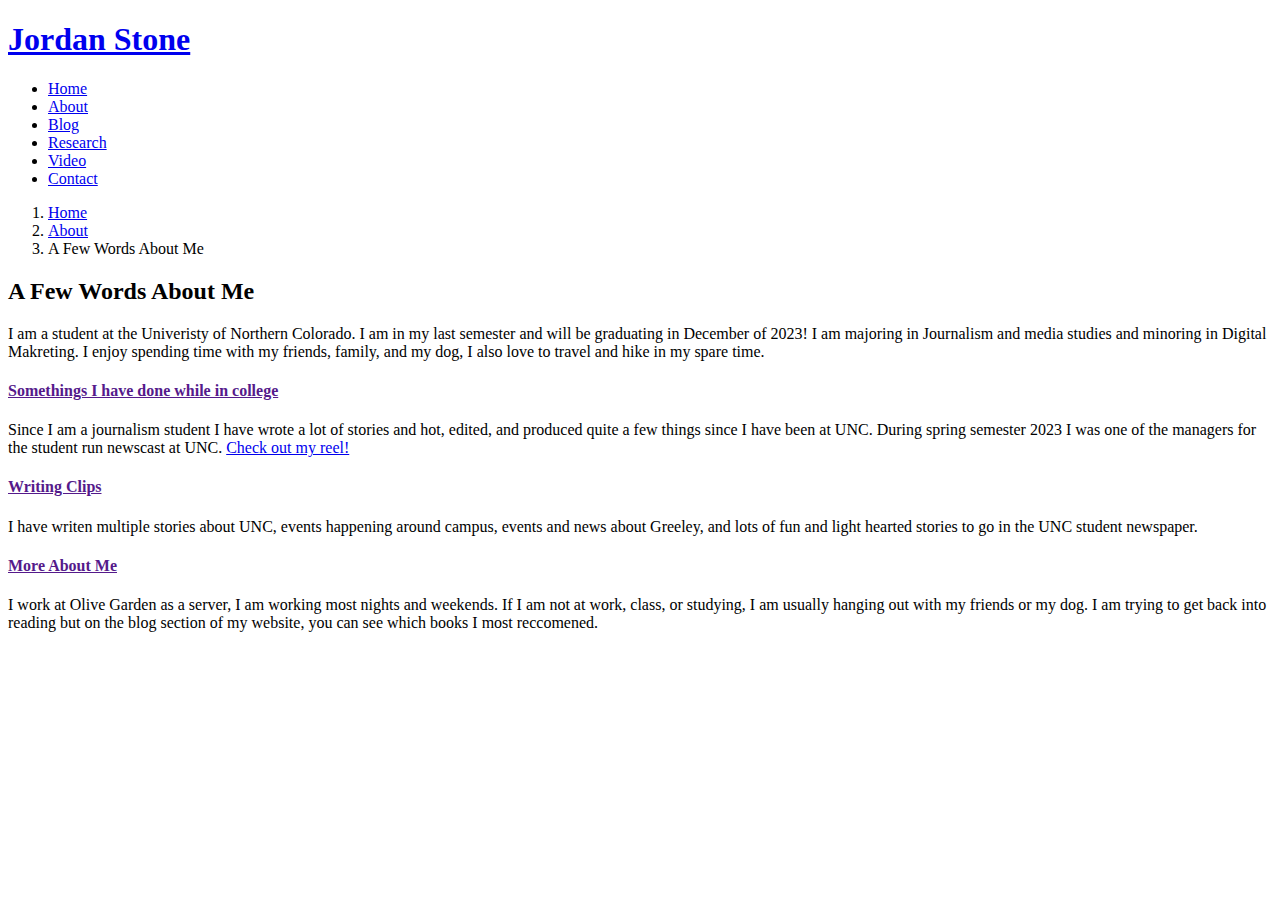
==== about.html @ 198451d2 "Update about.html" ====
<!DOCTYPE html>
<html lang="en">

<head>
  <meta charset="utf-8">
  <meta content="width=device-width, initial-scale=1.0" name="viewport">

  <title>A Few Words About Me</title>
  <meta name="description" content="This page is an overview of my professional and personal interests" >
  <meta name="keywords" content="Jordan Stone, about me" >

  <!-- Favicons -->
  <link href="assets/img/cat-favicon.png" rel="icon">
  <link href="assets/img/apple-touch-icon.png" rel="apple-touch-icon">

  <!-- Google Fonts -->
  <link href="https://fonts.googleapis.com/css?family=Open+Sans:300,300i,400,400i,700,700i|Poppins:300,400,500,700" rel="stylesheet">

  <!-- Vendor CSS Files -->
  <link href="assets/vendor/aos/aos.css" rel="stylesheet">
  <link href="assets/vendor/bootstrap/css/bootstrap.min.css" rel="stylesheet">
  <link href="assets/vendor/bootstrap-icons/bootstrap-icons.css" rel="stylesheet">
  <link href="assets/vendor/boxicons/css/boxicons.min.css" rel="stylesheet">
  <link href="assets/vendor/glightbox/css/glightbox.min.css" rel="stylesheet">
  <link href="assets/vendor/swiper/swiper-bundle.min.css" rel="stylesheet">

  <!-- Template Main CSS File -->
  <link href="assets/css/style.css" rel="stylesheet">

</head>

<body>

  <!-- ======= Header ======= -->
  <header id="header" class="fixed-top d-flex align-items-center ">
    <div class="container d-flex justify-content-between align-items-center">

      <div id="logo">
        <h1><a href="index.html">Jordan Stone</a></h1> <!-- use this to place your name at the top left of the page THIS IS A TEST OF WEB VSTUDIO-->
      </div>

      <nav id="navbar" class="navbar">
        <ul>
          <li><a class="nav-link scrollto " href="index.html">Home</a></li>
          <li><a class="nav-link scrollto active" href="about.html">About</a></li>
          <li><a class="nav-link scrollto" href="blog.html">Blog</a></li>
          <li><a class="nav-link scrollto" href="research1.html">Research</a></li>
          <li><a class="nav-link scrollto" href="video.html">Video</a></li>
          <li><a class="nav-link scrollto" href="contact.html">Contact</a></li>
        </ul>
        <i class="bi bi-list mobile-nav-toggle"></i>
      </nav><!-- .navbar -->
    </div>
  </header><!-- End Header -->

  <main id="main">

    <!-- ======= Breadcrumbs Section ======= -->
    <section class="breadcrumbs">
      <div class="container">

        <div class="d-flex justify-content-between align-items-center">
          <ol>
            <li><a href="index.html">Home</a></li>
            <li><a href="about.html">About</a></li>
            <li>A Few Words About Me</li>
          </ol>
        </div>

      </div>
    </section><!-- Breadcrumbs Section -->

    <!-- ======= About Section ======= -->
    <section id="about">
      <div class="container" data-aos="fade-up">
        <div class="row about-container">

          <div class="col-lg-6 content order-lg-1 order-2">
            <h2 class="title">A Few Words About Me</h2>
            <p>
              I am a student at the Univeristy of Northern Colorado. I am in my last semester and will be graduating in December of 2023! I am majoring in Journalism and media studies and minoring in Digital Makreting. I enjoy spending time with my friends, family, and my dog, I also love to travel and hike in my spare time. 
            </p>

            <div class="icon-box" data-aos="fade-up" data-aos-delay="100">
              <div class="icon"><i class="bi bi-briefcase"></i></div>
              <h4 class="title"><a href="">Somethings I have done while in college</a></h4>
              <p class="description">Since I am a journalism student I have wrote a lot of stories and hot, edited, and produced quite a few things since I have been at UNC. During spring semester 2023 I was one of the managers for the student run newscast at UNC.  <a href = https://youtu.be/X9_AdzK4MsI?si=q8u37fJsp90H7fnr> Check out my reel!</a></p>
            </div>

            <div class="icon-box" data-aos="fade-up" data-aos-delay="200">
              <div class="icon"><i class="bi bi-card-checklist"></i></div>
              <h4 class="title"><a href="">Writing Clips</a></h4>
              <p class="description">I have writen multiple stories about UNC, events happening around campus, events and news about Greeley, and lots of fun and light hearted stories to go in the UNC student newspaper.</p>
            </div>

            <div class="icon-box" data-aos="fade-up" data-aos-delay="300">
              <div class="icon"><i class="bi bi-binoculars"></i></div>
              <h4 class="title"><a href="">More About Me</a></h4>
              <p class="description">I work at Olive Garden as a server, I am working most nights and weekends. If I am not at work, class, or studying, I am usually hanging out with my friends or my dog. I am trying to get back into reading but on the blog section of my website, you can see which books I most reccomened.</p>
            </div>

          </div>

          <div class="col-lg-6 background order-lg-2 order-1" data-aos="fade-left" data-aos-delay="100"></div>
        </div>

      </div>
    </section><!-- End About Section -->

  </main><!-- End #main -->

  <a href="#" class="back-to-top d-flex align-items-center justify-content-center"><i class="bi bi-arrow-up-short"></i></a>

  <!-- Vendor JS Files -->
  <script src="assets/vendor/purecounter/purecounter.js"></script>
  <script src="assets/vendor/aos/aos.js"></script>
  <script src="assets/vendor/bootstrap/js/bootstrap.bundle.min.js"></script>
  <script src="assets/vendor/glightbox/js/glightbox.min.js"></script>
  <script src="assets/vendor/isotope-layout/isotope.pkgd.min.js"></script>
  <script src="assets/vendor/swiper/swiper-bundle.min.js"></script>
  <script src="assets/vendor/php-email-form/validate.js"></script>

  <!-- Template Main JS File -->
  <script src="assets/js/main.js"></script>

</body>

</html>
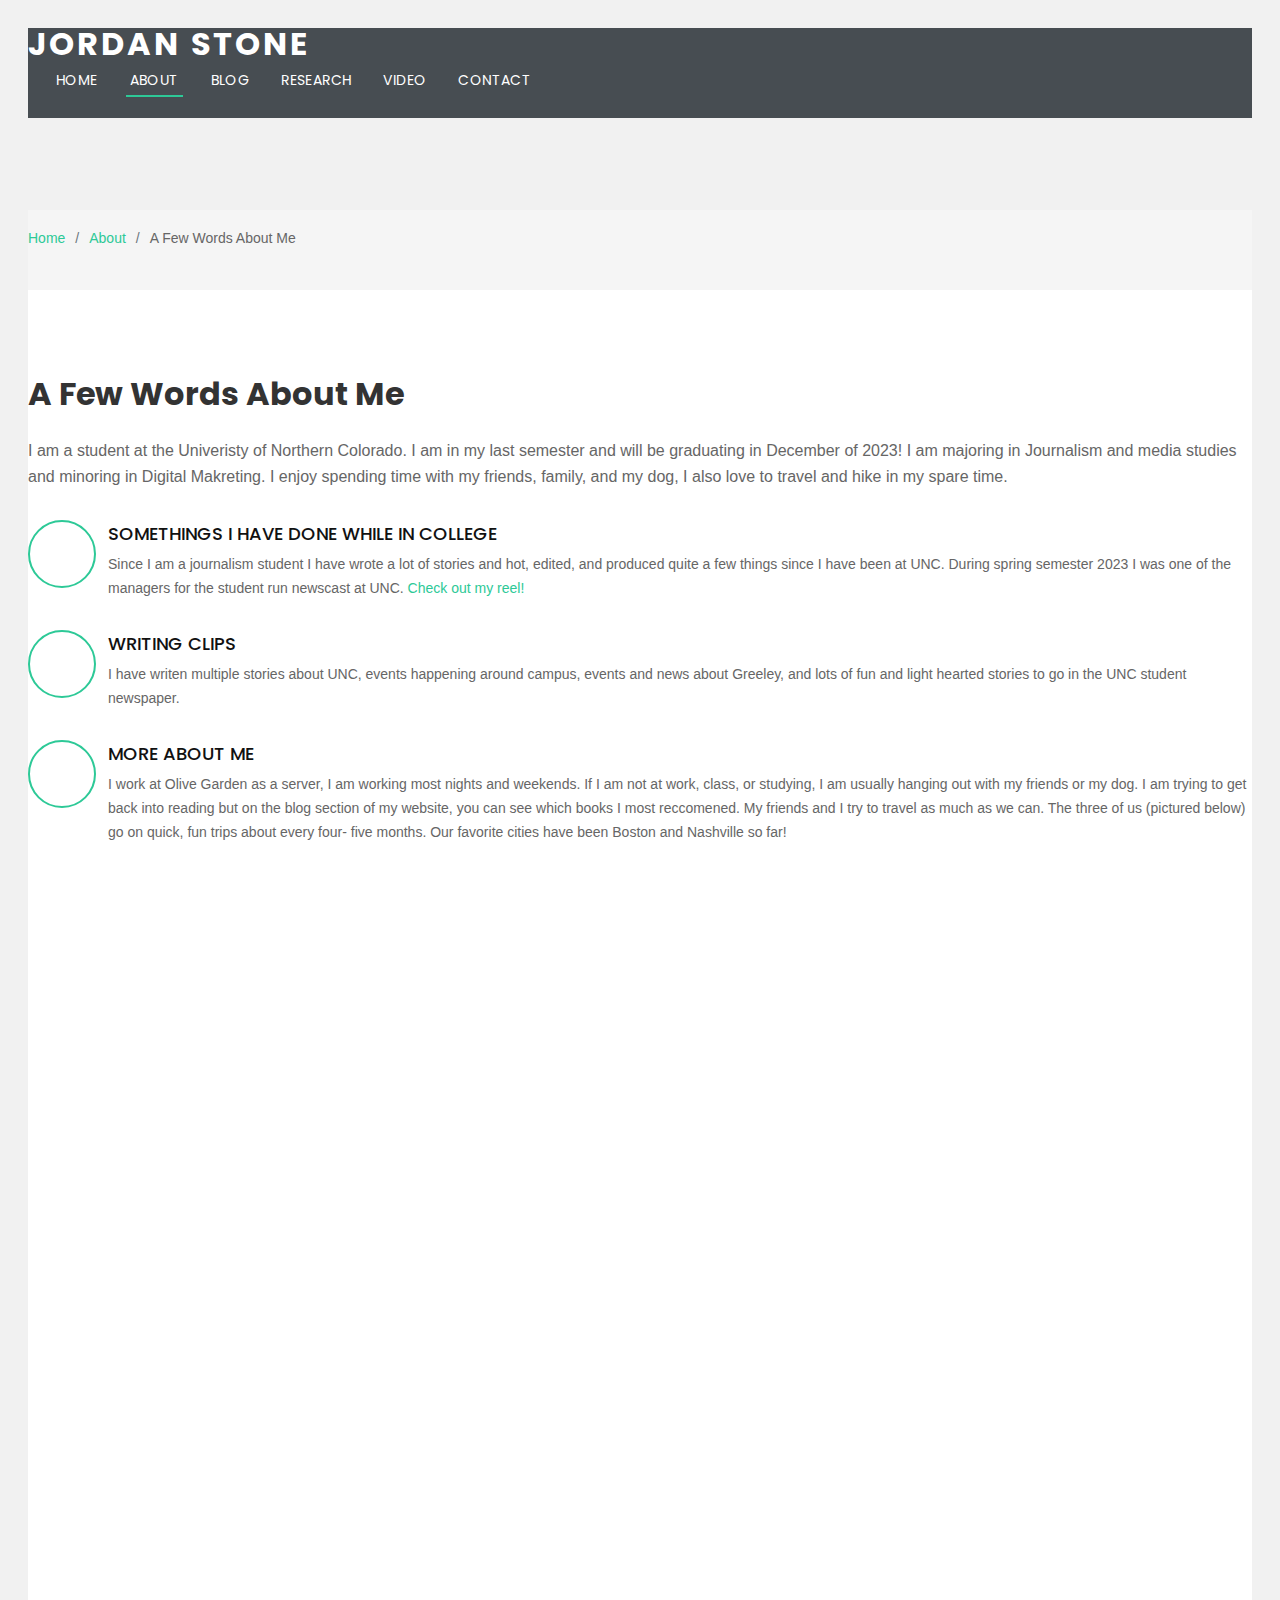
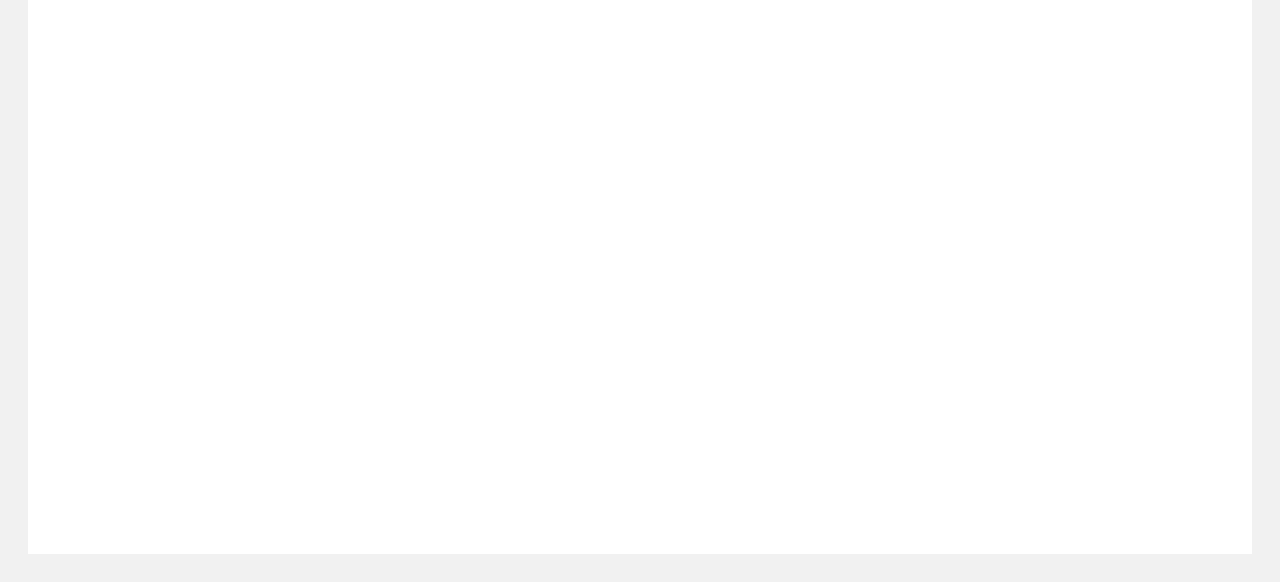
==== commit a972d842: "Update about.html" ====
--- a/about.html
+++ b/about.html
@@ -5,7 +5,7 @@
   <meta charset="utf-8">
   <meta content="width=device-width, initial-scale=1.0" name="viewport">
 
-  <title>A Few Words About Me</title>
+  <title>About</title>
   <meta name="description" content="This page is an overview of my professional and personal interests" >
   <meta name="keywords" content="Jordan Stone, about me" >
 
@@ -96,7 +96,7 @@
             <div class="icon-box" data-aos="fade-up" data-aos-delay="300">
               <div class="icon"><i class="bi bi-binoculars"></i></div>
               <h4 class="title"><a href="">More About Me</a></h4>
-              <p class="description">I work at Olive Garden as a server, I am working most nights and weekends. If I am not at work, class, or studying, I am usually hanging out with my friends or my dog. I am trying to get back into reading but on the blog section of my website, you can see which books I most reccomened.</p>
+              <p class="description">I work at Olive Garden as a server, I am working most nights and weekends. If I am not at work, class, or studying, I am usually hanging out with my friends or my dog. I am trying to get back into reading but on the blog section of my website, you can see which books I most reccomened. My friends and I try to travel as much as we can. The three of us (pictured below) go on quick, fun trips about every four- five months. Our favorite cities have been Boston and Nashville so far!</p>
             </div>
 
           </div>
--- a/assets/css/style.css
+++ b/assets/css/style.css
@@ -0,0 +1,1028 @@
+/**
+* Template Name: Regna - v4.7.0
+* Template URL: https://bootstrapmade.com/regna-bootstrap-onepage-template/
+* Author: BootstrapMade.com
+* License: https://bootstrapmade.com/license/
+*/
+
+/*--------------------------------------------------------------
+# General
+--------------------------------------------------------------*/
+body {
+  background: #fff;
+  color: #666666;
+  font-family: "Open Sans", sans-serif;
+}
+
+a {
+  color: #2dc997;
+  text-decoration: none;
+}
+
+a:hover, a:active, a:focus {
+  color: #2dca98;
+  outline: none;
+  text-decoration: none;
+}
+
+p {
+  padding: 0;
+  margin: 0 0 30px 0;
+}
+
+h1, h2, h3, h4, h5, h6 {
+  font-family: "Poppins", sans-serif;
+  font-weight: 400;
+  margin: 0 0 20px 0;
+  padding: 0;
+}
+
+/*--------------------------------------------------------------
+# Back to top button
+--------------------------------------------------------------*/
+.back-to-top {
+  position: fixed;
+  visibility: hidden;
+  opacity: 0;
+  right: 15px;
+  bottom: 15px;
+  z-index: 996;
+  background: #2dc997;
+  width: 40px;
+  height: 40px;
+  border-radius: 4px;
+  transition: all 0.4s;
+}
+.back-to-top i {
+  font-size: 28px;
+  color: #fff;
+  line-height: 0;
+}
+.back-to-top:hover {
+  background: #49d6a9;
+  color: #fff;
+}
+.back-to-top.active {
+  visibility: visible;
+  opacity: 1;
+}
+
+/*--------------------------------------------------------------
+# Disable AOS delay on mobile
+--------------------------------------------------------------*/
+@media screen and (max-width: 768px) {
+  [data-aos-delay] {
+    transition-delay: 0 !important;
+  }
+}
+/*--------------------------------------------------------------
+# Header
+--------------------------------------------------------------*/
+#header {
+  height: 90px;
+  transition: all 0.5s;
+  z-index: 997;
+  background: rgba(52, 59, 64, 0.9);
+}
+#header #logo h1 {
+  font-size: 32px;
+  margin: 0;
+  line-height: 1;
+  font-family: "Poppins", sans-serif;
+  font-weight: 700;
+  letter-spacing: 3px;
+  text-transform: uppercase;
+}
+#header #logo h1 a, #header #logo h1 a:hover {
+  color: #fff;
+}
+#header #logo img {
+  padding: 0;
+  margin: 0;
+}
+#header.header-transparent {
+  background: transparent;
+}
+#header.header-scrolled {
+  background: rgba(52, 59, 64, 0.9);
+  height: 70px;
+  transition: all 0.5s;
+}
+
+.scrolled-offset {
+  margin-top: 70px;
+}
+
+/*--------------------------------------------------------------
+# Navigation Menu
+--------------------------------------------------------------*/
+/**
+* Desktop Navigation 
+*/
+.navbar {
+  padding: 0;
+}
+.navbar ul {
+  margin: 0;
+  padding: 0;
+  display: flex;
+  list-style: none;
+  align-items: center;
+}
+.navbar li {
+  position: relative;
+}
+.navbar > ul > li {
+  white-space: nowrap;
+  padding: 10px 0 10px 24px;
+}
+.navbar a, .navbar a:focus {
+  display: flex;
+  align-items: center;
+  justify-content: space-between;
+  font-family: "Poppins", sans-serif;
+  color: #fff;
+  font-size: 14px;
+  padding: 0 4px;
+  white-space: nowrap;
+  transition: 0.3s;
+  letter-spacing: 0.4px;
+  position: relative;
+  text-transform: uppercase;
+}
+.navbar a i, .navbar a:focus i {
+  font-size: 12px;
+  line-height: 0;
+  margin-left: 5px;
+}
+.navbar > ul > li > a:before {
+  content: "";
+  position: absolute;
+  width: 100%;
+  height: 2px;
+  bottom: -6px;
+  left: 0;
+  background-color: #2dc997;
+  visibility: hidden;
+  transform: scaleX(0);
+  transition: all 0.3s ease-in-out 0s;
+}
+.navbar a:hover:before, .navbar li:hover > a:before, .navbar .active:before {
+  visibility: visible;
+  transform: scaleX(1);
+}
+.navbar a:hover, .navbar .active, .navbar .active:focus, .navbar li:hover > a {
+  color: #fff;
+}
+.navbar .dropdown ul {
+  display: block;
+  position: absolute;
+  left: 24px;
+  top: calc(100% + 30px);
+  margin: 0;
+  padding: 10px 0;
+  z-index: 99;
+  opacity: 0;
+  visibility: hidden;
+  background: #fff;
+  box-shadow: 0px 0px 30px rgba(127, 137, 161, 0.25);
+  transition: 0.3s;
+}
+.navbar .dropdown ul li {
+  min-width: 200px;
+}
+.navbar .dropdown ul a {
+  padding: 10px 20px;
+  font-size: 14px;
+  text-transform: none;
+  color: #666666;
+}
+.navbar .dropdown ul a i {
+  font-size: 12px;
+}
+.navbar .dropdown ul a:hover, .navbar .dropdown ul .active:hover, .navbar .dropdown ul li:hover > a {
+  color: #2dc997;
+}
+.navbar .dropdown:hover > ul {
+  opacity: 1;
+  top: 100%;
+  visibility: visible;
+}
+.navbar .dropdown .dropdown ul {
+  top: 0;
+  left: calc(100% - 30px);
+  visibility: hidden;
+}
+.navbar .dropdown .dropdown:hover > ul {
+  opacity: 1;
+  top: 0;
+  left: 100%;
+  visibility: visible;
+}
+@media (max-width: 1366px) {
+  .navbar .dropdown .dropdown ul {
+    left: -90%;
+  }
+  .navbar .dropdown .dropdown:hover > ul {
+    left: -100%;
+  }
+}
+
+/**
+* Mobile Navigation 
+*/
+.mobile-nav-toggle {
+  color: #fff;
+  font-size: 28px;
+  cursor: pointer;
+  display: none;
+  line-height: 0;
+  transition: 0.5s;
+}
+
+@media (max-width: 991px) {
+  .mobile-nav-toggle {
+    display: block;
+  }
+
+  .navbar ul {
+    display: none;
+  }
+}
+.navbar-mobile {
+  position: fixed;
+  overflow: hidden;
+  top: 0;
+  right: 0;
+  left: 0;
+  bottom: 0;
+  background: rgba(77, 77, 77, 0.9);
+  transition: 0.3s;
+  z-index: 999;
+}
+.navbar-mobile .mobile-nav-toggle {
+  position: absolute;
+  top: 15px;
+  right: 15px;
+}
+.navbar-mobile ul {
+  display: block;
+  position: absolute;
+  top: 55px;
+  right: 15px;
+  bottom: 15px;
+  left: 15px;
+  padding: 10px 0;
+  background-color: #fff;
+  overflow-y: auto;
+  transition: 0.3s;
+}
+.navbar-mobile > ul > li {
+  padding: 0;
+}
+.navbar-mobile a:hover:before, .navbar-mobile li:hover > a:before, .navbar-mobile .active:before {
+  visibility: hidden;
+}
+.navbar-mobile a, .navbar-mobile a:focus {
+  padding: 10px 20px;
+  font-size: 15px;
+  color: #666666;
+}
+.navbar-mobile a:hover, .navbar-mobile .active, .navbar-mobile li:hover > a {
+  color: #2dc997;
+}
+.navbar-mobile .getstarted, .navbar-mobile .getstarted:focus {
+  margin: 15px;
+}
+.navbar-mobile .dropdown ul {
+  position: static;
+  display: none;
+  margin: 10px 20px;
+  padding: 10px 0;
+  z-index: 99;
+  opacity: 1;
+  visibility: visible;
+  background: #fff;
+  box-shadow: 0px 0px 30px rgba(127, 137, 161, 0.25);
+}
+.navbar-mobile .dropdown ul li {
+  min-width: 200px;
+}
+.navbar-mobile .dropdown ul a {
+  padding: 10px 20px;
+}
+.navbar-mobile .dropdown ul a i {
+  font-size: 12px;
+}
+.navbar-mobile .dropdown ul a:hover, .navbar-mobile .dropdown ul .active:hover, .navbar-mobile .dropdown ul li:hover > a {
+  color: #2dc997;
+}
+.navbar-mobile .dropdown > .dropdown-active {
+  display: block;
+}
+
+/*--------------------------------------------------------------
+# Hero Section
+--------------------------------------------------------------*/
+#hero {
+  width: 100%;
+  height: 100vh;
+  background: url(../img/hero-bg.jpg) top center;
+  background-size: cover;
+  position: relative;
+}
+@media (min-width: 1024px) {
+  #hero {
+    background-attachment: fixed;
+  }
+}
+#hero:before {
+  content: "";
+  background: rgba(0, 0, 0, 0.6);
+  position: absolute;
+  bottom: 0;
+  top: 0;
+  left: 0;
+  right: 0;
+}
+#hero .hero-container {
+  position: absolute;
+  bottom: 0;
+  top: 0;
+  left: 0;
+  right: 0;
+  display: flex;
+  justify-content: center;
+  align-items: center;
+  flex-direction: column;
+  text-align: center;
+}
+#hero h1 {
+  margin: 30px 0 10px 0;
+  font-size: 48px;
+  font-weight: 700;
+  line-height: 56px;
+  text-transform: uppercase;
+  color: #fff;
+}
+@media (max-width: 768px) {
+  #hero h1 {
+    font-size: 28px;
+    line-height: 36px;
+  }
+}
+#hero h2 {
+  color: #eee;
+  margin-bottom: 50px;
+  font-size: 24px;
+}
+@media (max-width: 768px) {
+  #hero h2 {
+    font-size: 18px;
+    line-height: 24px;
+    margin-bottom: 30px;
+  }
+}
+#hero .btn-get-started {
+  font-family: "Poppins", sans-serif;
+  text-transform: uppercase;
+  font-weight: 500;
+  font-size: 16px;
+  letter-spacing: 1px;
+  display: inline-block;
+  padding: 8px 28px;
+  border-radius: 50px;
+  transition: 0.5s;
+  margin: 10px;
+  border: 2px solid #fff;
+  color: #fff;
+}
+#hero .btn-get-started:hover {
+  background: #2dc997;
+  border: 2px solid #2dc997;
+}
+
+/*--------------------------------------------------------------
+# Sections
+--------------------------------------------------------------*/
+section {
+  overflow: hidden;
+}
+
+/* Sections Header
+--------------------------------*/
+.section-header .section-title {
+  font-size: 32px;
+  color: #111;
+  text-transform: uppercase;
+  text-align: center;
+  font-weight: 700;
+  margin-bottom: 5px;
+}
+.section-header .section-description {
+  text-align: center;
+  padding-bottom: 40px;
+  color: #999;
+}
+
+/*--------------------------------------------------------------
+# Breadcrumbs
+--------------------------------------------------------------*/
+.breadcrumbs {
+  padding: 20px 0;
+  background-color: whitesmoke;
+  min-height: 40px;
+  margin-top: 92px;
+}
+.breadcrumbs h2 {
+  font-size: 24px;
+  font-weight: 300;
+  margin: 0;
+}
+@media (max-width: 992px) {
+  .breadcrumbs h2 {
+    margin: 0 0 10px 0;
+  }
+}
+.breadcrumbs ol {
+  display: flex;
+  flex-wrap: wrap;
+  list-style: none;
+  padding: 0;
+  margin: 0;
+  font-size: 14px;
+}
+.breadcrumbs ol li + li {
+  padding-left: 10px;
+}
+.breadcrumbs ol li + li::before {
+  display: inline-block;
+  padding-right: 10px;
+  color: #6c757d;
+  content: "/";
+}
+@media (max-width: 768px) {
+  .breadcrumbs .d-flex {
+    display: block !important;
+  }
+  .breadcrumbs ol {
+    display: block;
+  }
+  .breadcrumbs ol li {
+    display: inline-block;
+  }
+}
+
+/* A Few Words About Me Section
+--------------------------------*/
+#about {
+  background: #fff;
+  padding: 80px 0;
+}
+#about .about-container .background {
+  min-height: 1200px;
+  background: url(https://github.com/jordanstone1/simplesite/blob/main/assets/img/IMG_8974.jpeg?raw=true) center top no-repeat; /* this sets the image and properties on the about page */
+  margin-bottom: 0px;
+}
+#about .about-container .content {
+  background: #fff;
+}
+#about .about-container .title {
+  color: #333;
+  font-weight: 700;
+  font-size: 32px;
+}
+@media (max-width: 768px) {
+  #about .about-container .title {
+    padding-top: 15px;
+  }
+}
+#about .about-container p {
+  line-height: 26px;
+}
+#about .about-container p:last-child {
+  margin-bottom: 0;
+}
+#about .about-container .icon-box {
+  background: #fff;
+  background-size: cover;
+  padding: 0 0 30px 0;
+}
+#about .about-container .icon-box .icon {
+  float: left;
+  background: #fff;
+  width: 64px;
+  height: 64px;
+  display: flex;
+  justify-content: center;
+  align-items: center;
+  flex-direction: column;
+  text-align: center;
+  border-radius: 50%;
+  border: 2px solid #2dc997;
+}
+#about .about-container .icon-box .icon i {
+  color: #2dc997;
+  font-size: 24px;
+  line-height: 0;
+}
+#about .about-container .icon-box .title {
+  margin-left: 80px;
+  font-weight: 500;
+  margin-bottom: 5px;
+  font-size: 18px;
+  text-transform: uppercase;
+}
+#about .about-container .icon-box .title a {
+  color: #111;
+}
+#about .about-container .icon-box .description {
+  margin-left: 80px;
+  line-height: 24px;
+  font-size: 14px;
+}
+
+/* Blog Section
+--------------------------------*/
+body {
+  font-family: Arial;
+  padding: 20px;
+  background: #f1f1f1;
+}
+
+/* Header/Blog Title */
+.header {
+  padding: 30px;
+  font-size: 40px;
+  text-align: center;
+  background: white;
+}
+
+/* Create two unequal columns that floats next to each other */
+/* Left column */
+.leftcolumn {
+  float: left;
+  width: 75%;
+}
+
+/* Right column */
+.rightcolumn {
+  float: right;
+  width: 25%;
+  padding-left: 20px;
+}
+
+/* Blog image */
+.blogimg {
+  background-color: rgb(253, 250, 250);
+  width: 70%;
+  padding: 1px;
+}
+
+/* Add a card effect for articles */
+.card {
+  background-color: rgb(250, 248, 248);
+  padding: 20px;
+  margin-top: 20px;
+}
+
+/* Clear floats after the columns */
+.row:after {
+  content: "";
+  display: table;
+  clear: both;
+}
+
+/* Services Section
+--------------------------------*/
+#services {
+  background: #fff;
+  background-size: cover;
+  padding: 80px 0 60px 0;
+}
+#services .box {
+  padding: 50px 20px;
+  margin-bottom: 50px;
+  text-align: center;
+  border: 1px solid #e6e6e6;
+  height: 200px;
+  position: relative;
+  background: #fafafa;
+}
+#services .icon {
+  position: absolute;
+  top: -36px;
+  left: calc(50% - 36px);
+  transition: 0.2s;
+  border-radius: 50%;
+  border: 6px solid #fff;
+  display: flex;
+  justify-content: center;
+  align-items: center;
+  flex-direction: column;
+  text-align: center;
+  width: 72px;
+  height: 72px;
+  background: #2dc997;
+}
+#services .icon a {
+  display: inline-block;
+}
+#services .icon i {
+  color: #fff;
+  font-size: 24px;
+  line-height: 0;
+}
+#services .box:hover .icon {
+  background: #fff;
+  border: 2px solid #2dc997;
+}
+#services .box:hover .icon i {
+  color: #2dc997;
+}
+#services .box:hover .icon a {
+  color: #2dc997;
+}
+#services .title {
+  font-weight: 700;
+  font-size: 18px;
+  margin-bottom: 15px;
+  text-transform: uppercase;
+}
+#services .title a {
+  color: #111;
+}
+#services .description {
+  font-size: 14px;
+  line-height: 24px;
+}
+
+/* Call To Action Section
+--------------------------------*/
+#call-to-action {
+  background: linear-gradient(rgba(0, 0, 0, 0.6), rgba(0, 0, 0, 0.6)), url(../img/call-to-action-bg.jpg) fixed center center;
+  background-size: cover;
+  padding: 80px 0;
+}
+@media (max-width: 1024px) {
+  #call-to-action {
+    background-attachment: scroll;
+  }
+}
+#call-to-action .cta-title {
+  color: #fff;
+  font-size: 28px;
+  font-weight: 700;
+}
+#call-to-action .cta-text {
+  color: #fff;
+}
+@media (min-width: 769px) {
+  #call-to-action .cta-btn-container {
+    display: flex;
+    align-items: center;
+    justify-content: flex-end;
+  }
+}
+#call-to-action .cta-btn {
+  font-family: "Poppins", sans-serif;
+  text-transform: uppercase;
+  font-weight: 500;
+  font-size: 16px;
+  letter-spacing: 1px;
+  display: inline-block;
+  padding: 8px 30px;
+  border-radius: 50px;
+  transition: 0.5s;
+  margin: 10px;
+  border: 2px solid #fff;
+  color: #fff;
+}
+#call-to-action .cta-btn:hover {
+  background: #2dc997;
+  border: 2px solid #2dc997;
+}
+
+/* Research Portfolio Section
+--------------------------------*/
+#portfolio {
+  background: #f7f7f7;
+  padding: 80px 0;
+}
+#portfolio #portfolio-flters {
+  padding: 0;
+  margin: 0 auto 25px auto;
+  list-style: none;
+  text-align: center;
+  border-radius: 50px;
+}
+#portfolio #portfolio-flters li {
+  cursor: pointer;
+  display: inline-block;
+  padding: 12px 18px 14px 18px;
+  font-size: 14px;
+  font-weight: 500;
+  line-height: 1;
+  color: #666666;
+  margin: 0 5px 10px 5px;
+  transition: all ease-in-out 0.3s;
+  background: white;
+  border-radius: 4px;
+}
+#portfolio #portfolio-flters li:hover, #portfolio #portfolio-flters li.filter-active {
+  color: #fff;
+  background: #2dc997;
+}
+#portfolio #portfolio-flters li:last-child {
+  margin-right: 0;
+}
+#portfolio .portfolio-item {
+  margin-bottom: 30px;
+  overflow: hidden;
+}
+#portfolio .portfolio-item img {
+  position: relative;
+  top: 0;
+  transition: all 0.6s cubic-bezier(0.645, 0.045, 0.355, 1);
+}
+#portfolio .portfolio-item .portfolio-info {
+  opacity: 0;
+  position: absolute;
+  left: 12px;
+  right: 12px;
+  bottom: -50px;
+  z-index: 3;
+  transition: all ease-in-out 0.3s;
+  background: #2dc997;
+  padding: 15px 20px;
+}
+#portfolio .portfolio-item .portfolio-info h4 {
+  font-size: 18px;
+  color: #fff;
+  font-weight: 600;
+}
+#portfolio .portfolio-item .portfolio-info p {
+  color: #fff;
+  font-size: 14px;
+  margin-bottom: 0;
+}
+#portfolio .portfolio-item .portfolio-info .preview-link, #portfolio .portfolio-item .portfolio-info .details-link {
+  position: absolute;
+  right: 50px;
+  font-size: 24px;
+  top: calc(50% - 18px);
+  color: white;
+  transition: ease-in-out 0.3s;
+}
+#portfolio .portfolio-item .portfolio-info .preview-link:hover, #portfolio .portfolio-item .portfolio-info .details-link:hover {
+  color: #a4ebd4;
+}
+#portfolio .portfolio-item .portfolio-info .details-link {
+  right: 15px;
+}
+#portfolio .portfolio-item:hover img {
+  top: -30px;
+}
+#portfolio .portfolio-item:hover .portfolio-info {
+  opacity: 1;
+  bottom: 0;
+}
+
+/*--------------------------------------------------------------
+# Research Portfolio Details
+--------------------------------------------------------------*/
+.portfolio-details {
+  padding-top: 40px;
+}
+.portfolio-details .portfolio-details-slider img {
+  width: 100%;
+}
+.portfolio-details .portfolio-details-slider .swiper-pagination {
+  margin-top: 20px;
+  position: relative;
+}
+.portfolio-details .portfolio-details-slider .swiper-pagination .swiper-pagination-bullet {
+  width: 12px;
+  height: 12px;
+  background-color: #fff;
+  opacity: 1;
+  border: 1px solid #2dc997;
+}
+.portfolio-details .portfolio-details-slider .swiper-pagination .swiper-pagination-bullet-active {
+  background-color: #2dc997;
+}
+.portfolio-details .portfolio-info {
+  padding: 30px;
+  box-shadow: 0px 0 30px rgba(102, 102, 102, 0.08);
+}
+.portfolio-details .portfolio-info h3 {
+  font-size: 22px;
+  font-weight: 700;
+  margin-bottom: 20px;
+  padding-bottom: 20px;
+  border-bottom: 1px solid #eee;
+}
+.portfolio-details .portfolio-info ul {
+  list-style: none;
+  padding: 0;
+  font-size: 15px;
+}
+.portfolio-details .portfolio-info ul li + li {
+  margin-top: 10px;
+}
+.portfolio-details .portfolio-description {
+  padding-top: 30px;
+}
+.portfolio-details .portfolio-description h2 {
+  font-size: 26px;
+  font-weight: 700;
+  margin-bottom: 20px;
+}
+.portfolio-details .portfolio-description p {
+  padding: 0;
+}
+
+/* MX Lab Section
+--------------------------------*/
+#team {
+  background: #fff;
+  padding: 80px 0 60px 0;
+}
+#team .member {
+  text-align: center;
+  margin-bottom: 20px;
+}
+#team .member .pic {
+  margin-bottom: 15px;
+  overflow: hidden;
+  height: 260px;
+}
+#team .member .pic img {
+  max-width: 100%;
+}
+#team .member h4 {
+  font-weight: 700;
+  margin-bottom: 2px;
+  font-size: 18px;
+}
+#team .member span {
+  font-style: italic;
+  display: block;
+  font-size: 13px;
+}
+#team .member .social {
+  margin-top: 15px;
+}
+#team .member .social a {
+  color: #b3b3b3;
+}
+#team .member .social a:hover {
+  color: #2dc997;
+}
+#team .member .social i {
+  font-size: 18px;
+  margin: 0 2px;
+}
+
+/* Contact Section
+--------------------------------*/
+#contact {
+  background: #f7f7f7;
+  padding: 80px 0 40px 0;
+}
+#contact #google-map {
+  height: 300px;
+  margin-bottom: 20px;
+}
+#contact .info {
+  color: #333333;
+}
+#contact .info i {
+  font-size: 32px;
+  color: #2dc997;
+  float: left;
+  line-height: 0;
+}
+#contact .info p {
+  padding: 0 0 10px 50px;
+  margin-bottom: 20px;
+  line-height: 22px;
+  font-size: 14px;
+}
+#contact .info .email p {
+  padding-top: 5px;
+}
+#contact .social-links {
+  padding: 20px 0;
+}
+#contact .social-links a {
+  font-size: 18px;
+  background: #333;
+  color: #fff;
+  line-height: 1;
+  border-radius: 50%;
+  text-align: center;
+  width: 36px;
+  height: 36px;
+  transition: 0.3s;
+  display: inline-flex;
+  align-items: center;
+  justify-content: center;
+}
+#contact .social-links a i {
+  line-height: 0;
+}
+#contact .social-links a:hover {
+  background: #2dc997;
+  color: #fff;
+}
+#contact .php-email-form .error-message {
+  display: none;
+  color: #fff;
+  background: #ed3c0d;
+  text-align: left;
+  padding: 15px;
+  font-weight: 600;
+}
+#contact .php-email-form .error-message br + br {
+  margin-top: 25px;
+}
+#contact .php-email-form .sent-message {
+  display: none;
+  color: #fff;
+  background: #18d26e;
+  text-align: center;
+  padding: 15px;
+  font-weight: 600;
+}
+#contact .php-email-form .loading {
+  display: none;
+  background: #fff;
+  text-align: center;
+  padding: 15px;
+}
+#contact .php-email-form .loading:before {
+  content: "";
+  display: inline-block;
+  border-radius: 50%;
+  width: 24px;
+  height: 24px;
+  margin: 0 10px -6px 0;
+  border: 3px solid #18d26e;
+  border-top-color: #eee;
+  -webkit-animation: animate-loading 1s linear infinite;
+  animation: animate-loading 1s linear infinite;
+}
+#contact .php-email-form input, #contact .php-email-form textarea {
+  border-radius: 0;
+  box-shadow: none;
+  font-size: 14px;
+}
+#contact .php-email-form input::focus, #contact .php-email-form textarea::focus {
+  background-color: #2dc997;
+}
+#contact .php-email-form button[type=submit] {
+  background: #2dc997;
+  border: 0;
+  padding: 10px 24px;
+  color: #fff;
+  transition: 0.4s;
+}
+#contact .php-email-form button[type=submit]:hover {
+  background: #51d8ad;
+}
+@-webkit-keyframes animate-loading {
+  0% {
+    transform: rotate(0deg);
+  }
+  100% {
+    transform: rotate(360deg);
+  }
+}
+@keyframes animate-loading {
+  0% {
+    transform: rotate(0deg);
+  }
+  100% {
+    transform: rotate(360deg);
+  }
+}
+
+/*--------------------------------------------------------------
+# Footer
+--------------------------------------------------------------*/
+#footer {
+  background: #343b40;
+  padding: 30px 0;
+  color: #fff;
+  font-size: 14px;
+}
+#footer .copyright {
+  text-align: center;
+}
+#footer .credits {
+  padding-top: 10px;
+  text-align: center;
+  font-size: 13px;
+  color: #ccc;
+}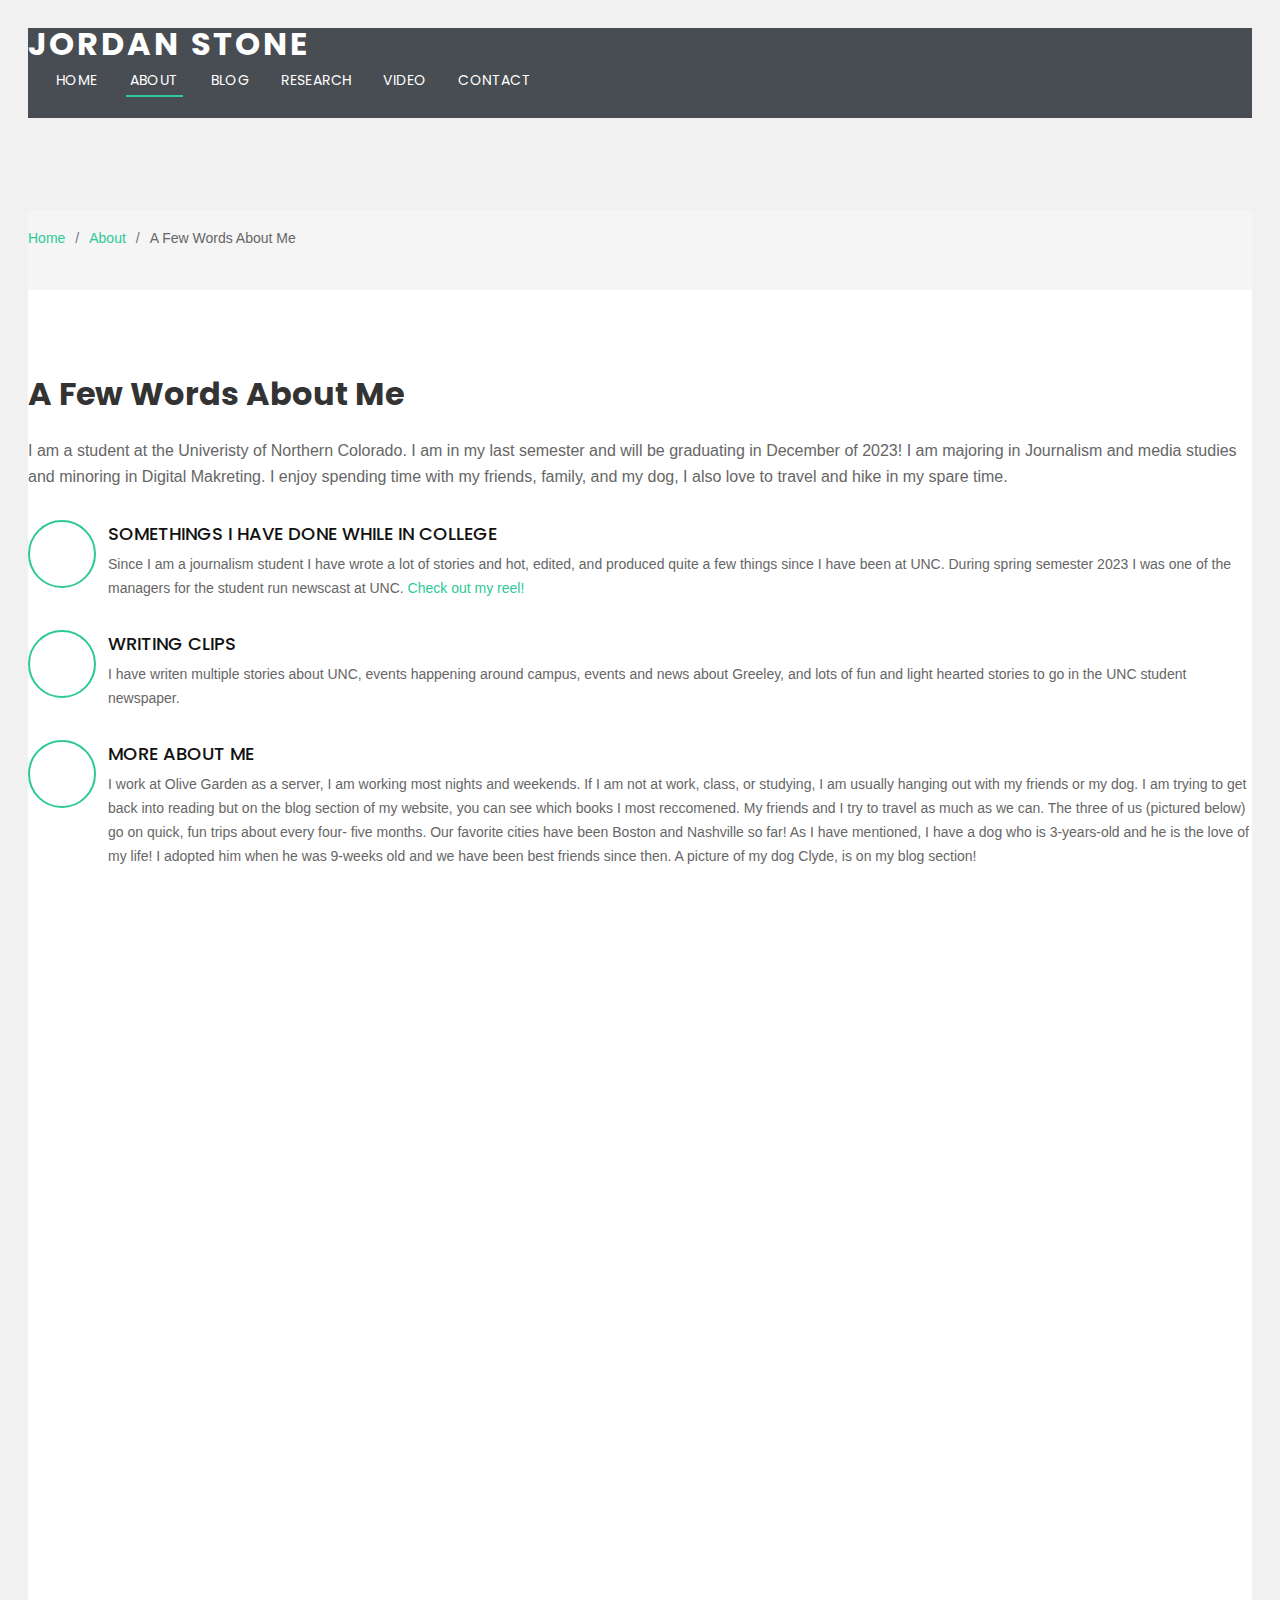
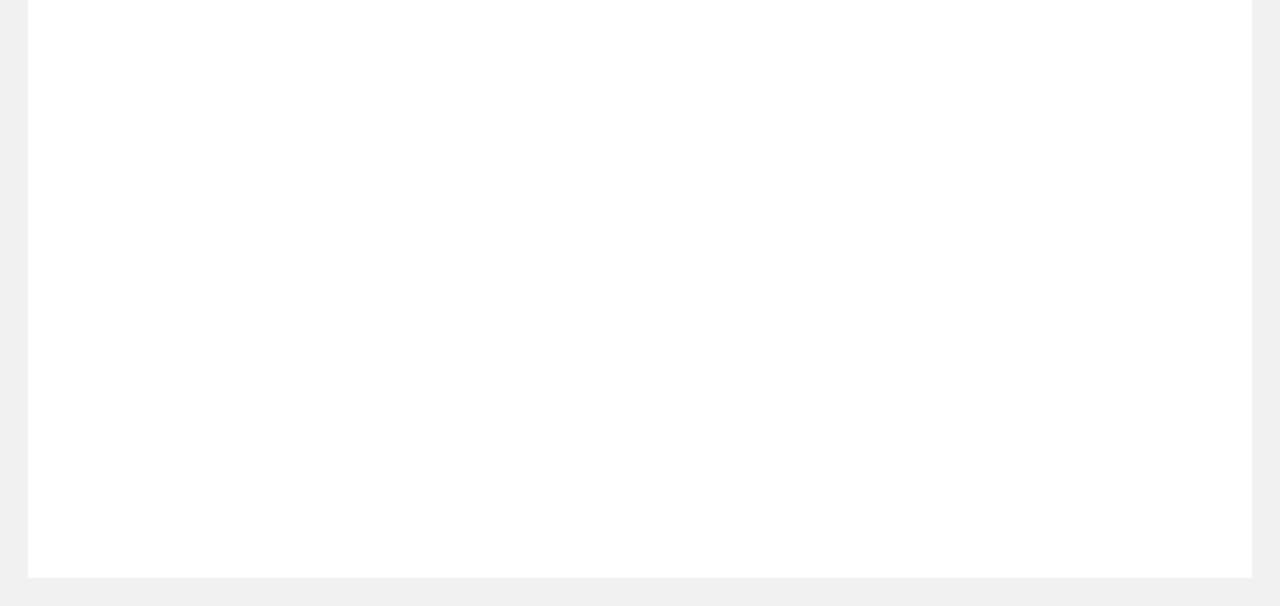
==== commit 0788aeb6: "Update about.html" ====
--- a/about.html
+++ b/about.html
@@ -96,7 +96,7 @@
             <div class="icon-box" data-aos="fade-up" data-aos-delay="300">
               <div class="icon"><i class="bi bi-binoculars"></i></div>
               <h4 class="title"><a href="">More About Me</a></h4>
-              <p class="description">I work at Olive Garden as a server, I am working most nights and weekends. If I am not at work, class, or studying, I am usually hanging out with my friends or my dog. I am trying to get back into reading but on the blog section of my website, you can see which books I most reccomened. My friends and I try to travel as much as we can. The three of us (pictured below) go on quick, fun trips about every four- five months. Our favorite cities have been Boston and Nashville so far!</p>
+              <p class="description">I work at Olive Garden as a server, I am working most nights and weekends. If I am not at work, class, or studying, I am usually hanging out with my friends or my dog. I am trying to get back into reading but on the blog section of my website, you can see which books I most reccomened. My friends and I try to travel as much as we can. The three of us (pictured below) go on quick, fun trips about every four- five months. Our favorite cities have been Boston and Nashville so far! As I have mentioned, I have a dog who is 3-years-old and he is the love of my life! I adopted him when he was 9-weeks old and we have been best friends since then. A picture of my dog Clyde, is on my blog section! </p>
             </div>
 
           </div>
